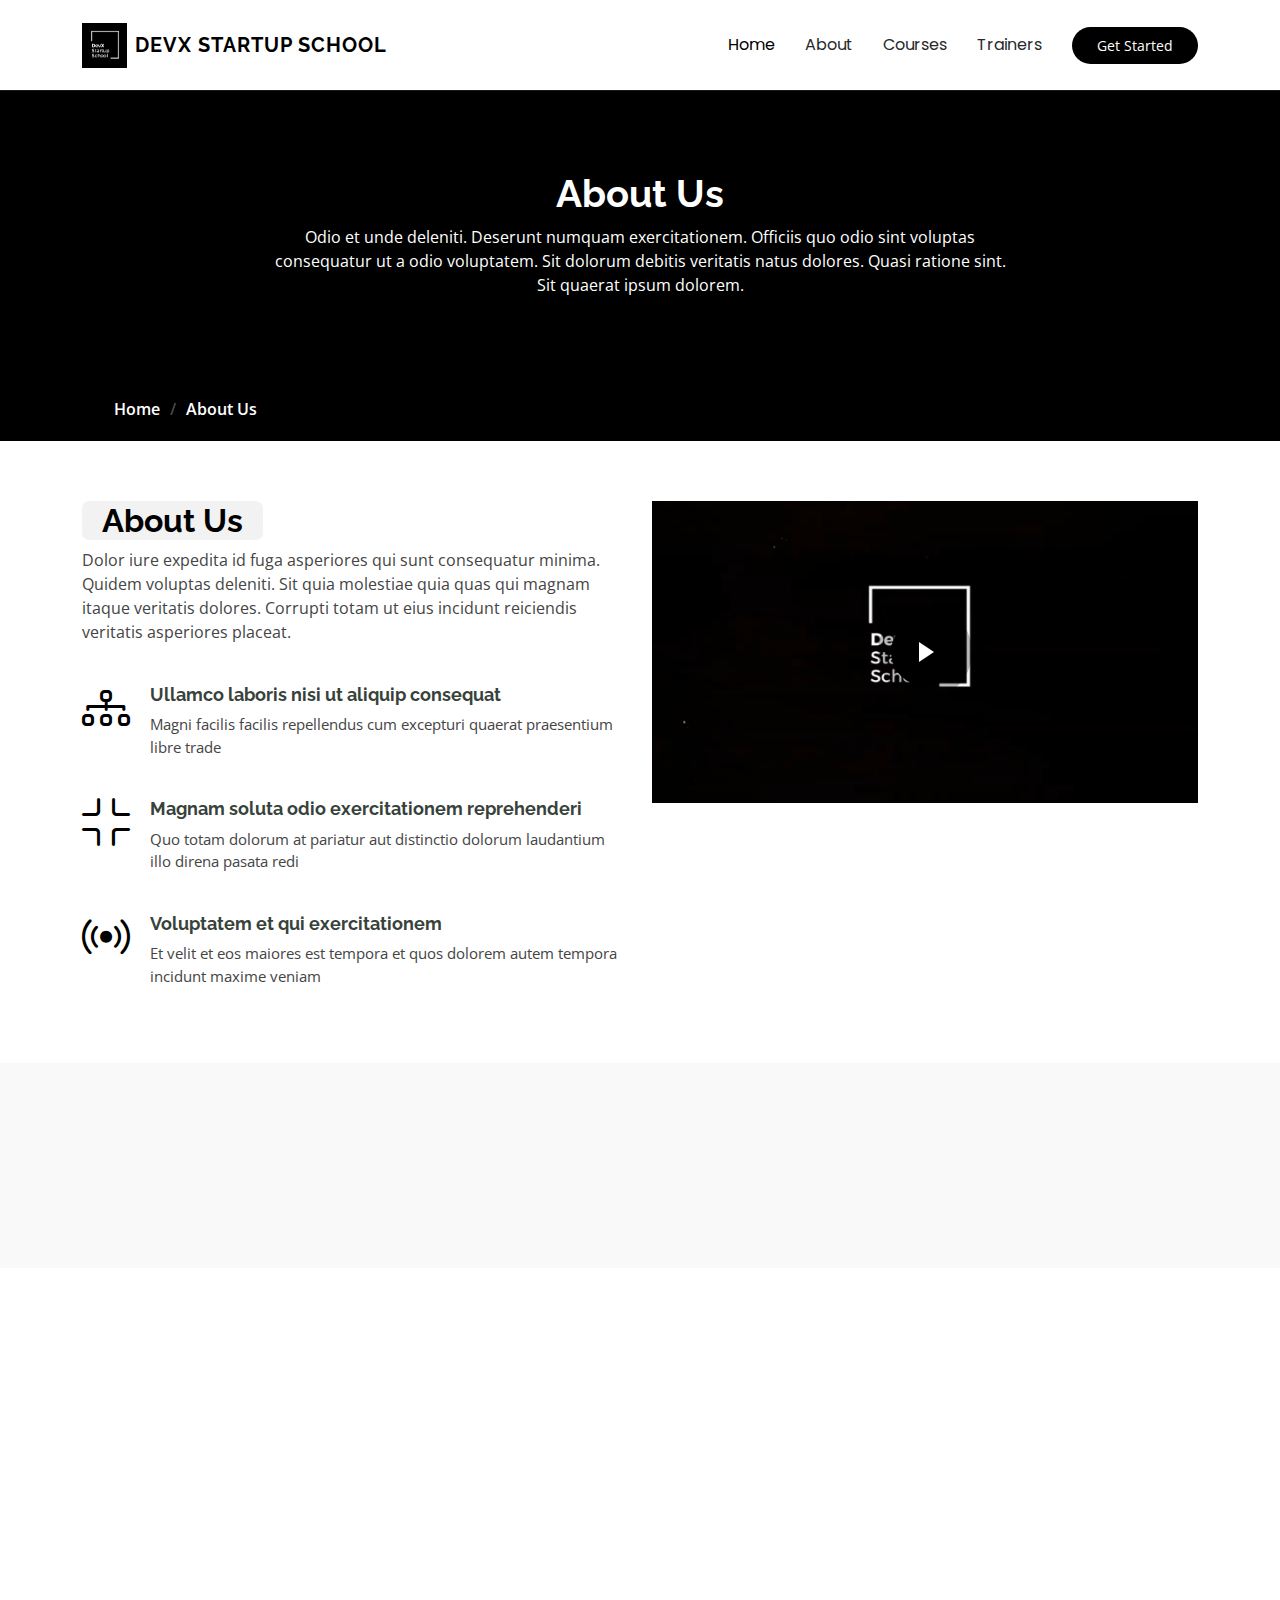
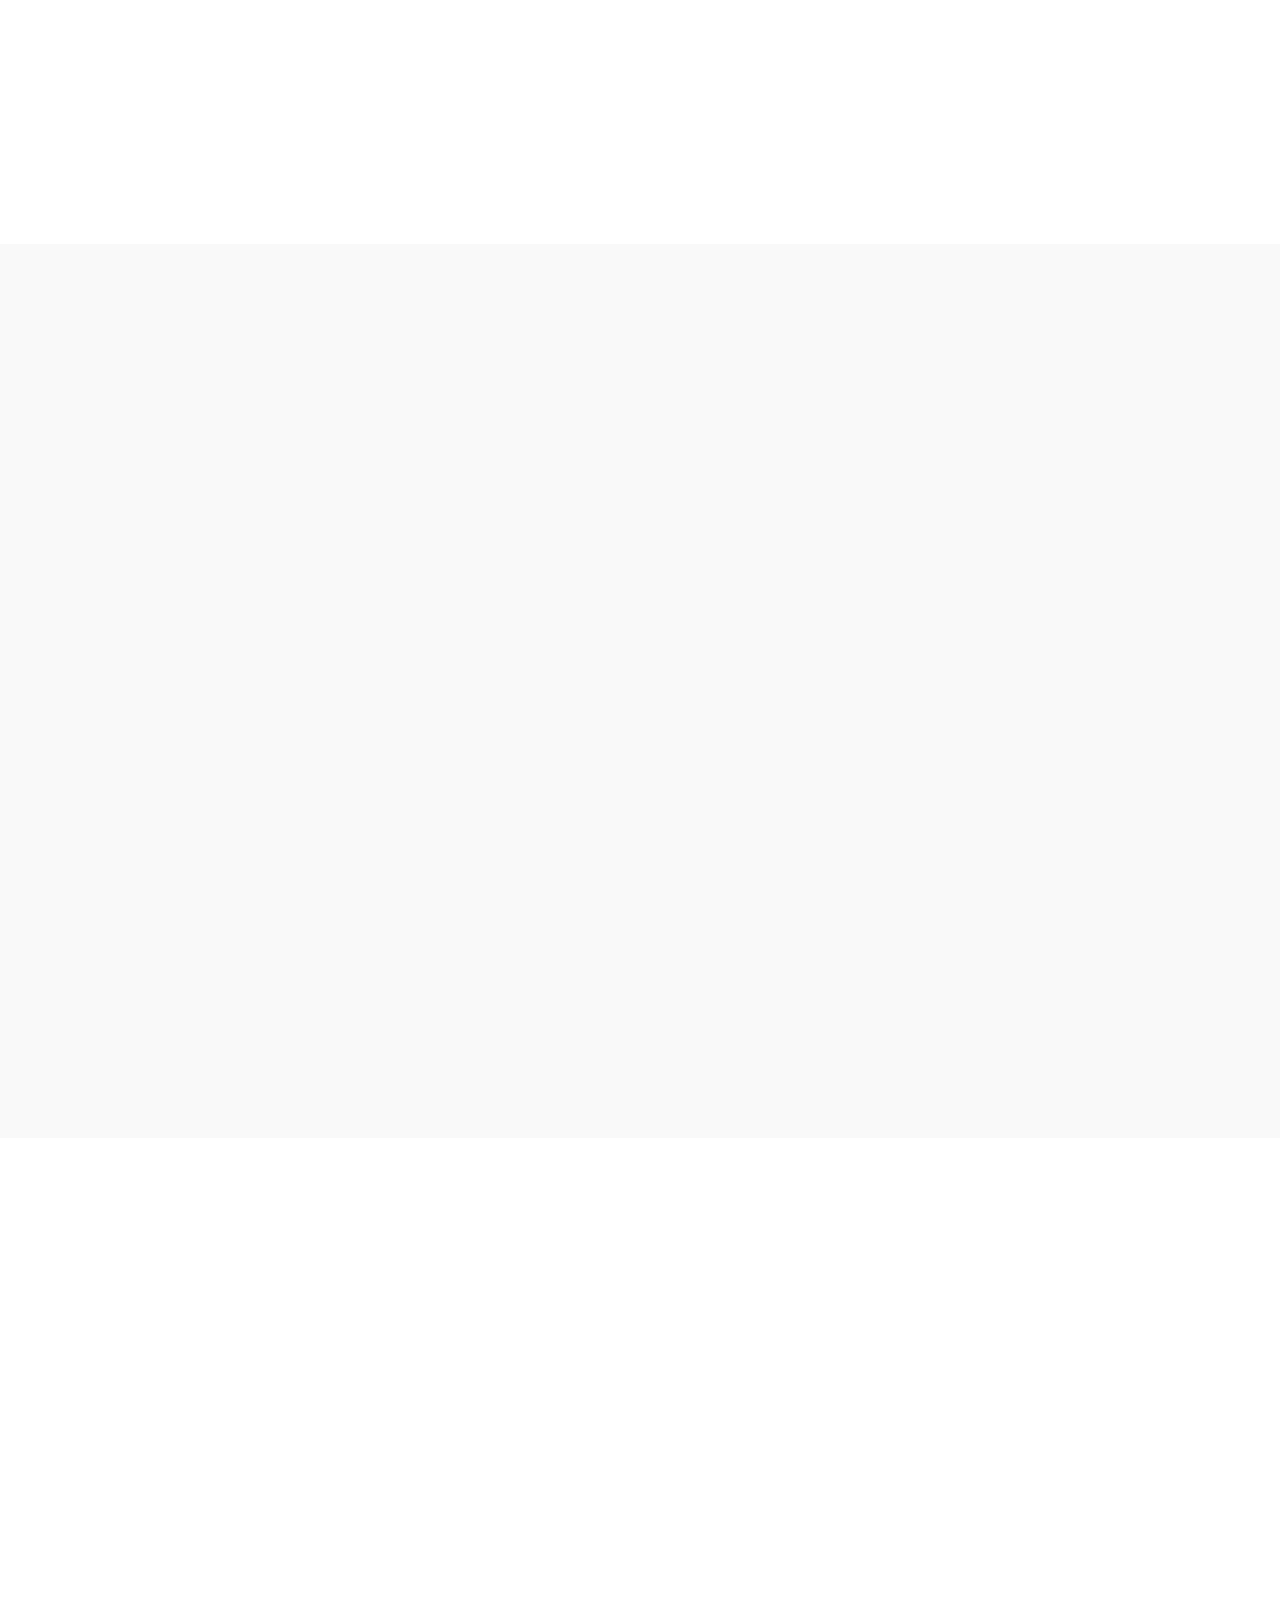
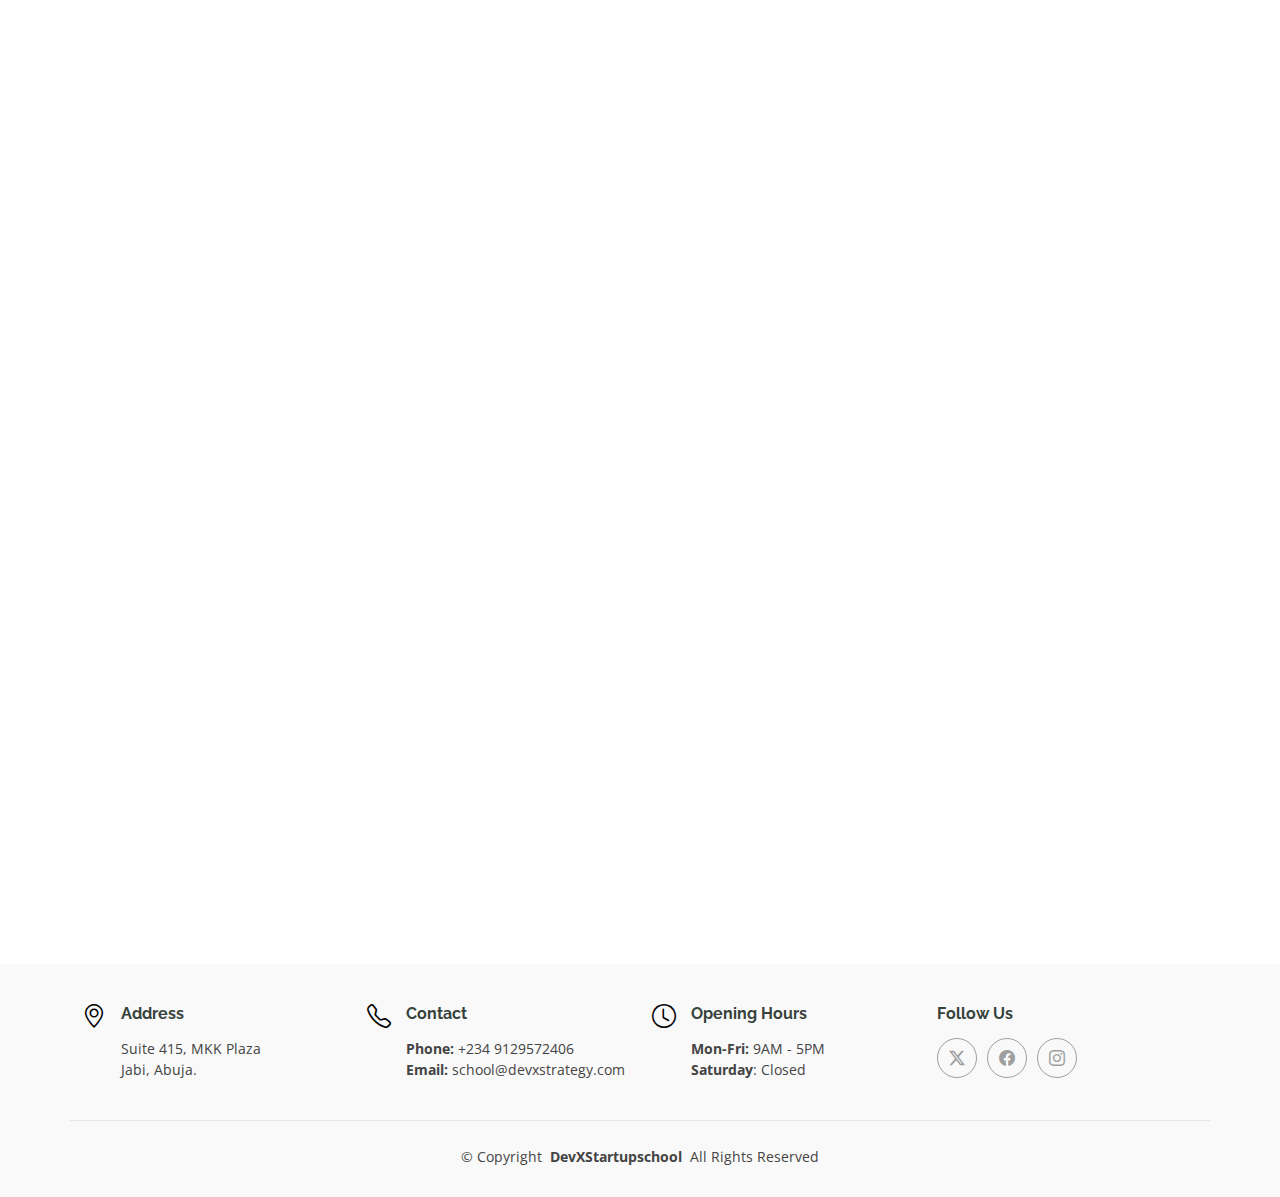
==== about.html @ 25fde594 "first commit" ====
<!DOCTYPE html>
<html lang="en">

<head>
  <meta charset="utf-8">
  <meta content="width=device-width, initial-scale=1.0" name="viewport">
  <title>DevX Startup</title>
  <meta name="description" content="">
  <meta name="keywords" content="">

  <!-- Favicons -->
  <link href="assets/img/favicon.jpg" rel="icon">
  <link href="assets/img/apple-touch-icon.jpg" rel="apple-touch-icon">

  <!-- Fonts -->
  <link href="https://fonts.googleapis.com" rel="preconnect">
  <link href="https://fonts.gstatic.com" rel="preconnect" crossorigin>
  <link href="https://fonts.googleapis.com/css2?family=Open+Sans:ital,wght@0,300;0,400;0,500;0,600;0,700;0,800;1,300;1,400;1,500;1,600;1,700;1,800&family=Poppins:ital,wght@0,100;0,200;0,300;0,400;0,500;0,600;0,700;0,800;0,900;1,100;1,200;1,300;1,400;1,500;1,600;1,700;1,800;1,900&family=Raleway:ital,wght@0,100;0,200;0,300;0,400;0,500;0,600;0,700;0,800;0,900;1,100;1,200;1,300;1,400;1,500;1,600;1,700;1,800;1,900&display=swap" rel="stylesheet">

  <!-- Vendor CSS Files -->
  <link href="assets/vendor/bootstrap/css/bootstrap.min.css" rel="stylesheet">
  <link href="assets/vendor/bootstrap-icons/bootstrap-icons.css" rel="stylesheet">
  <link href="assets/vendor/aos/aos.css" rel="stylesheet">
  <link href="assets/vendor/glightbox/css/glightbox.min.css" rel="stylesheet">
  <link href="assets/vendor/swiper/swiper-bundle.min.css" rel="stylesheet">

  <!-- Main CSS File -->
  <link href="assets/css/main.css" rel="stylesheet">
</head>

<body class="index-page">

  <header id="header" class="header d-flex align-items-center sticky-top">
    <div class="container-fluid container-xl position-relative d-flex align-items-center">

      <a href="index.html" class="logo d-flex align-items-center me-auto">
        <!-- Uncomment the line below if you also wish to use an image logo -->
        <img src="assets/img/logo.jpg" alt="">
        <h1 class="sitename">DEVX STARTUP SCHOOL</h1>
      </a>

      <nav id="navmenu" class="navmenu">
        <ul>
          <li><a href="index.html" class="active">Home<br></a></li>
          <li><a href="about.html">About</a></li>
          <li><a href="courses.html">Courses</a></li>
          <li><a href="trainers.html">Trainers</a></li>
          <!--li><a href="events.html">Events</a></li-->
          <!--li><a href="pricing.html">Pricing</a></li-->
          <!--li class="dropdown"><a href="#"><span>Dropdown</span> <i class="bi bi-chevron-down toggle-dropdown"></i></a>
            <ul>
              <li><a href="#">Dropdown 1</a></li>
              <li class="dropdown"><a href="#"><span>Deep Dropdown</span> <i class="bi bi-chevron-down toggle-dropdown"></i></a>
                <ul>
                  <li><a href="#">Deep Dropdown 1</a></li>
                  <li><a href="#">Deep Dropdown 2</a></li>
                  <li><a href="#">Deep Dropdown 3</a></li>
                  <li><a href="#">Deep Dropdown 4</a></li>
                  <li><a href="#">Deep Dropdown 5</a></li>
                </ul>
              </li>
              <li><a href="#">Dropdown 2</a></li>
              <li><a href="#">Dropdown 3</a></li>
              <li><a href="#">Dropdown 4</a></li>
            </ul>
          </li-->
          <!--li><a href="contact.html">Contact</a></li-->
        </ul>
        <i class="mobile-nav-toggle d-xl-none bi bi-list"></i>
      </nav>

      <a class="btn-getstarted" href="courses.html">Get Started</a>

    </div>
  </header>

  <main class="main">

    <!-- Page Title -->
    <div class="page-title" data-aos="fade">
      <div class="heading">
        <div class="container">
          <div class="row d-flex justify-content-center text-center">
            <div class="col-lg-8">
              <h1>About Us<br></h1>
              <p class="mb-0">Odio et unde deleniti. Deserunt numquam exercitationem. Officiis quo odio sint voluptas consequatur ut a odio voluptatem. Sit dolorum debitis veritatis natus dolores. Quasi ratione sint. Sit quaerat ipsum dolorem.</p>
            </div>
          </div>
        </div>
      </div>
      <nav class="breadcrumbs">
        <div class="container">
          <ol>
            <li><a href="index.html">Home</a></li>
            <li class="current">About Us<br></li>
          </ol>
        </div>
      </nav>
    </div><!-- End Page Title -->

    <!-- About Section -->
    <section id="about" class="about section">

      <div class="container">

        <div class="row gy-4">

          <div class="col-lg-6 position-relative align-self-start order-lg-last order-first" data-aos="fade-up" data-aos-delay="200">
            <img src="assets/img/preview.png" class="img-fluid" alt="">
            <a href="https://www.youtube.com/watch?v=HbZ5a-Qds7k" class="glightbox pulsating-play-btn"></a>
          </div>

          <div class="col-lg-6 content order-last  order-lg-first" data-aos="fade-up" data-aos-delay="100">
            <h3>About Us</h3>
            <p>
              Dolor iure expedita id fuga asperiores qui sunt consequatur minima. Quidem voluptas deleniti. Sit quia molestiae quia quas qui magnam itaque veritatis dolores. Corrupti totam ut eius incidunt reiciendis veritatis asperiores placeat.
            </p>
            <ul>
              <li>
                <i class="bi bi-diagram-3"></i>
                <div>
                  <h5>Ullamco laboris nisi ut aliquip consequat</h5>
                  <p>Magni facilis facilis repellendus cum excepturi quaerat praesentium libre trade</p>
                </div>
              </li>
              <li>
                <i class="bi bi-fullscreen-exit"></i>
                <div>
                  <h5>Magnam soluta odio exercitationem reprehenderi</h5>
                  <p>Quo totam dolorum at pariatur aut distinctio dolorum laudantium illo direna pasata redi</p>
                </div>
              </li>
              <li>
                <i class="bi bi-broadcast"></i>
                <div>
                  <h5>Voluptatem et qui exercitationem</h5>
                  <p>Et velit et eos maiores est tempora et quos dolorem autem tempora incidunt maxime veniam</p>
                </div>
              </li>
            </ul>
          </div>

        </div>

      </div>

    </section><!-- /About Section -->

    <!-- Counts Section -->
    <section id="counts" class="section counts light-background">

      <div class="container" data-aos="fade-up" data-aos-delay="100">

        <div class="row gy-4">

          <div class="col-lg-3 col-md-6">
            <div class="stats-item text-center w-100 h-100">
              <span data-purecounter-start="0" data-purecounter-end="1232" data-purecounter-duration="1" class="purecounter"></span>
              <p>Students</p>
            </div>
          </div><!-- End Stats Item -->

          <div class="col-lg-3 col-md-6">
            <div class="stats-item text-center w-100 h-100">
              <span data-purecounter-start="0" data-purecounter-end="64" data-purecounter-duration="1" class="purecounter"></span>
              <p>Courses</p>
            </div>
          </div><!-- End Stats Item -->

          <div class="col-lg-3 col-md-6">
            <div class="stats-item text-center w-100 h-100">
              <span data-purecounter-start="0" data-purecounter-end="42" data-purecounter-duration="1" class="purecounter"></span>
              <p>Events</p>
            </div>
          </div><!-- End Stats Item -->

          <div class="col-lg-3 col-md-6">
            <div class="stats-item text-center w-100 h-100">
              <span data-purecounter-start="0" data-purecounter-end="24" data-purecounter-duration="1" class="purecounter"></span>
              <p>Trainers</p>
            </div>
          </div><!-- End Stats Item -->

        </div>

      </div>

    </section><!-- /Counts Section -->
    <!-- Why Us Section -->
    <section id="why-us" class="section why-us" >

      <div class="container">

        <div class="row gy-4">

          <div class="col-lg-4" data-aos="fade-up" data-aos-delay="100">
            <div class="why-box">
              <h3>Why Choose Us?</h3>
              <p> We empower individuals to unlock their full potential, whether they're building the
                next big startup or advancing in their careers. Join us as we revolutionize the way individuals
                learn, grow, and succeed. Welcome to DevX Startup School – where empowerment knows
                no boundaries, and dreams are turned into reality.
              </p>
              <div class="text-center">
                <a href="#" class="more-btn"><span>Learn More</span> <i class="bi bi-chevron-right"></i></a>
              </div>
            </div>
          </div><!-- End Why Box -->

          <div class="col-lg-8 d-flex align-items-stretch">
            <div class="row gy-4" data-aos="fade-up" data-aos-delay="200">

              <div class="col-xl-4">
                <div class="icon-box d-flex flex-column justify-content-center align-items-center">
                  <i class="bi bi-clipboard-data"></i>
                  <h4>Education</h4>
                  <p>We provide comprehensive educational resources and programs
                    tailored to the needs of learners via any of our tracks namely:
                    entrepreneurship or employability. </p>
                </div>
              </div><!-- End Icon Box -->

              <div class="col-xl-4" data-aos="fade-up" data-aos-delay="300">
                <div class="icon-box d-flex flex-column justify-content-center align-items-center">
                  <i class="bi bi-gem"></i>
                  <h4>Mentorship</h4>
                  <p>
                    We recognize the importance of guidance from experienced
                    professionals, DevX Startup School offers a robust mentorship
                    program. </p>
                </div>
              </div><!-- End Icon Box -->

              <div class="col-xl-4" data-aos="fade-up" data-aos-delay="400">
                <div class="icon-box d-flex flex-column justify-content-left align-items-center">
                  <i class="bi bi-inboxes"></i>
                  <h4>Linkage</h4>
                  <p>
                    Networking and building connections are critical for startup
                    success. DevX Startup School facilitates linkages by connecting
                    startups with potential investors, partners, and industry experts.</p>
                </div>
              </div><!-- End Icon Box -->

            </div>
          </div>

        </div>

      </div>

    </section><!-- /Why Us Section -->
<!-- About Section -->
<section id="about" class="about section light-background">

  <div class="container" data-aos="fade-up" data-aos-delay="100">
    <div class="row align-items-xl-center gy-5">

      <div class="col-xl-5 content">
        <h3>About Us</h3>
        <h2>who are we ?</h2>
        <p>A dynamic community empowering entrepreneurs and job seekers with the skills needed to thrive via practical courses, mentorship & real-world insights. <b>Our core values are:</b></p>
        <a href="#" class="read-more"><span>Read More</span><i class="bi bi-arrow-right"></i></a>
      </div>

      <div class="col-xl-7">
        <div class="row gy-4 icon-boxes">

          <div class="col-md-6" data-aos="fade-up" data-aos-delay="200">
            <div class="icon-box">
              <i class="bi bi-buildings"></i>
              <h3>Collaboration</h3>
              <p>We recognize the power of
                collaboration and actively seek
                partnerships and alliances that
                amplify our impact and reach.</p>
            </div>
          </div> <!-- End Icon Box -->

          <div class="col-md-6" data-aos="fade-up" data-aos-delay="300">
            <div class="icon-box">
              <i class="bi bi-clipboard-pulse"></i>
              <h3>Innovation</h3>
              <p>
                We foster a culture of innovation
                and creativity, encouraging
                individuals to think outside the
                box and push the boundaries of
                what's possible.</p>
            </div>
          </div> <!-- End Icon Box -->

          <div class="col-md-6" data-aos="fade-up" data-aos-delay="400">
            <div class="icon-box">
              <i class="bi bi-command"></i>
              <h3>Empowerment</h3>
              <p>
                We believe in empowering
                individuals to take control of their
                futures by providing them with
                the knowledge, skills, and support
                they need to succeed.</p>
            </div>
          </div> <!-- End Icon Box -->

          <div class="col-md-6" data-aos="fade-up" data-aos-delay="500">
            <div class="icon-box">
              <i class="bi bi-graph-up-arrow"></i>
              <h3>Continous Learning</h3>
              <p>
                We are committed to lifelong learning
                and professional development,
                continuously evolving and adapting our
                programs to meet the changing needs
                of our students and the market.</p>
            </div>
          </div> <!-- End Icon Box -->

        </div>
      </div>

    </div>
  </div>

</section><!-- /About Section -->


    <!-- Testimonials Section -->
    <section id="testimonials" class="testimonials section">

      <!-- Section Title -->
      <div class="container section-title" data-aos="fade-up">
        <h2>Testimonials</h2>
        <p>What are they saying</p>
      </div><!-- End Section Title -->

      <div class="container" data-aos="fade-up" data-aos-delay="100">

        <div class="swiper init-swiper">
          <script type="application/json" class="swiper-config">
            {
              "loop": true,
              "speed": 600,
              "autoplay": {
                "delay": 5000
              },
              "slidesPerView": "auto",
              "pagination": {
                "el": ".swiper-pagination",
                "type": "bullets",
                "clickable": true
              },
              "breakpoints": {
                "320": {
                  "slidesPerView": 1,
                  "spaceBetween": 40
                },
                "1200": {
                  "slidesPerView": 2,
                  "spaceBetween": 20
                }
              }
            }
          </script>
          <div class="swiper-wrapper">

            <div class="swiper-slide">
              <div class="testimonial-wrap">
                <div class="testimonial-item">
                  <img src="assets/img/testimonials/test4.png" class="testimonial-img" alt="">
                  <h3>Rita Chikwem</h3>
                  <h4>Program manager 
                    African social enterprise workshop (ASEW)</h4>
                  <div class="stars">
                    <i class="bi bi-star-fill"></i><i class="bi bi-star-fill"></i><i class="bi bi-star-fill"></i><i class="bi bi-star-fill"></i><i class="bi bi-star-fill"></i>
                  </div>
                  <p>
                    <i class="bi bi-quote quote-icon-left"></i>
                    <span>It's been exciting and educative. I have gained deeper knowledge on stakeholder management.</span>
                    <i class="bi bi-quote quote-icon-right"></i>
                  </p>
                </div>
              </div>
            </div><!-- End testimonial item -->

            <div class="swiper-slide">
              <div class="testimonial-wrap">
                <div class="testimonial-item">
                  <img src="assets/img/testimonials/test2.png" class="testimonial-img" alt="">
                  <h3>Vera-Cruz O. Emmanuel</h3>
                  <h4>Business Analyst 
                    Medge Foundation Africa</h4>
                  <div class="stars">
                    <i class="bi bi-star-fill"></i><i class="bi bi-star-fill"></i><i class="bi bi-star-fill"></i><i class="bi bi-star-fill"></i><i class="bi bi-star-fill"></i>
                  </div>
                  <p>
                    <i class="bi bi-quote quote-icon-left"></i>
                    <span>Absolutely Insightful, Informative and Inspiring.</span>
                    <i class="bi bi-quote quote-icon-right"></i>
                  </p>
                </div>
              </div>
            </div><!-- End testimonial item -->

            <div class="swiper-slide">
              <div class="testimonial-wrap">
                <div class="testimonial-item">
                  <img src="assets/img/testimonials/test3.png" class="testimonial-img" alt="">
                  <h3>Bukola Taiwo</h3>
                  <h4>Program Assistant 
                    Gender Mobile Initiative</h4>
                  <div class="stars">
                    <i class="bi bi-star-fill"></i><i class="bi bi-star-fill"></i><i class="bi bi-star-fill"></i><i class="bi bi-star-fill"></i><i class="bi bi-star-fill"></i>
                  </div>
                  <p>
                    <i class="bi bi-quote quote-icon-left"></i>
                    <span>My experience was great as I was able to learn at my own pace. The learning platform and the timeline helped me plan my study and learn at my convenience.</span>
                    <i class="bi bi-quote quote-icon-right"></i>
                  </p>
                </div>
              </div>
            </div><!-- End testimonial item -->

            <div class="swiper-slide">
              <div class="testimonial-wrap">
                <div class="testimonial-item">
                  <img src="assets/img/testimonials/test1.png" class="testimonial-img" alt="">
                  <h3>Isioma Faustina Odita</h3>
                  <h4>HR/ Programs Officer
                    Gender Mobile Initiative.</h4>
                  <div class="stars">
                    <i class="bi bi-star-fill"></i><i class="bi bi-star-fill"></i><i class="bi bi-star-fill"></i><i class="bi bi-star-fill"></i><i class="bi bi-star-fill"></i>
                  </div>
                  <p>
                    <i class="bi bi-quote quote-icon-left"></i>
                    <span>It's been very educative. I love the videos on the learning platform and how they have been able to expand the knowledge about nonprofit project management.</span>
                    <i class="bi bi-quote quote-icon-right"></i>
                  </p>
                </div>
              </div>
            </div><!-- End testimonial item -->

            <!--div class="swiper-slide">
              <div class="testimonial-wrap">
                <div class="testimonial-item">
                  <img src="assets/img/testimonials/testimonials-5.jpg" class="testimonial-img" alt="">
                  <h3>John Larson</h3>
                  <h4>Entrepreneur</h4>
                  <div class="stars">
                    <i class="bi bi-star-fill"></i><i class="bi bi-star-fill"></i><i class="bi bi-star-fill"></i><i class="bi bi-star-fill"></i><i class="bi bi-star-fill"></i>
                  </div>
                  <p>
                    <i class="bi bi-quote quote-icon-left"></i>
                    <span>Quis quorum aliqua sint quem legam fore sunt eram irure aliqua veniam tempor noster veniam enim culpa labore duis sunt culpa nulla illum cillum fugiat legam esse veniam culpa fore nisi cillum quid.</span>
                    <i class="bi bi-quote quote-icon-right"></i>
                  </p>
                </div>
              </div>
            </div--><!-- End testimonial item -->

          </div>
          <div class="swiper-pagination"></div>
        </div>

      </div>

    </section><!-- /Testimonials Section -->
     <!-- Faq Section -->
     <section id="faq" class="faq section">

      <!-- Section Title -->
      <div class="container section-title" data-aos="fade-up">
        <span>Frequently Asked Questions</span>
        <h2>Frequently Asked Questions</h2>
        <p>Necessitatibus eius consequatur ex aliquid fuga eum quidem sint consectetur velit</p>
      </div><!-- End Section Title -->

      <div class="container">

        <div class="row justify-content-center">

          <div class="col-lg-10">

            <div class="faq-container">

              <div class="faq-item faq-active" data-aos="fade-up" data-aos-delay="200">
                <i class="faq-icon bi bi-question-circle"></i>
                <h3>Non consectetur a erat nam at lectus urna duis?</h3>
                <div class="faq-content">
                  <p>Feugiat pretium nibh ipsum consequat. Tempus iaculis urna id volutpat lacus laoreet non curabitur gravida. Venenatis lectus magna fringilla urna porttitor rhoncus dolor purus non.</p>
                </div>
                <i class="faq-toggle bi bi-chevron-right"></i>
              </div><!-- End Faq item-->

              <div class="faq-item" data-aos="fade-up" data-aos-delay="300">
                <i class="faq-icon bi bi-question-circle"></i>
                <h3>Feugiat scelerisque varius morbi enim nunc faucibus a pellentesque?</h3>
                <div class="faq-content">
                  <p>Dolor sit amet consectetur adipiscing elit pellentesque habitant morbi. Id interdum velit laoreet id donec ultrices. Fringilla phasellus faucibus scelerisque eleifend donec pretium. Est pellentesque elit ullamcorper dignissim. Mauris ultrices eros in cursus turpis massa tincidunt dui.</p>
                </div>
                <i class="faq-toggle bi bi-chevron-right"></i>
              </div><!-- End Faq item-->

              <div class="faq-item" data-aos="fade-up" data-aos-delay="400">
                <i class="faq-icon bi bi-question-circle"></i>
                <h3>Dolor sit amet consectetur adipiscing elit pellentesque?</h3>
                <div class="faq-content">
                  <p>Eleifend mi in nulla posuere sollicitudin aliquam ultrices sagittis orci. Faucibus pulvinar elementum integer enim. Sem nulla pharetra diam sit amet nisl suscipit. Rutrum tellus pellentesque eu tincidunt. Lectus urna duis convallis convallis tellus. Urna molestie at elementum eu facilisis sed odio morbi quis</p>
                </div>
                <i class="faq-toggle bi bi-chevron-right"></i>
              </div><!-- End Faq item-->

              <div class="faq-item" data-aos="fade-up" data-aos-delay="500">
                <i class="faq-icon bi bi-question-circle"></i>
                <h3>Ac odio tempor orci dapibus. Aliquam eleifend mi in nulla?</h3>
                <div class="faq-content">
                  <p>Dolor sit amet consectetur adipiscing elit pellentesque habitant morbi. Id interdum velit laoreet id donec ultrices. Fringilla phasellus faucibus scelerisque eleifend donec pretium. Est pellentesque elit ullamcorper dignissim. Mauris ultrices eros in cursus turpis massa tincidunt dui.</p>
                </div>
                <i class="faq-toggle bi bi-chevron-right"></i>
              </div><!-- End Faq item-->

              <div class="faq-item" data-aos="fade-up" data-aos-delay="600">
                <i class="faq-icon bi bi-question-circle"></i>
                <h3>Tempus quam pellentesque nec nam aliquam sem et tortor consequat?</h3>
                <div class="faq-content">
                  <p>Molestie a iaculis at erat pellentesque adipiscing commodo. Dignissim suspendisse in est ante in. Nunc vel risus commodo viverra maecenas accumsan. Sit amet nisl suscipit adipiscing bibendum est. Purus gravida quis blandit turpis cursus in</p>
                </div>
                <i class="faq-toggle bi bi-chevron-right"></i>
              </div><!-- End Faq item-->

            </div>

          </div>

        </div>

      </div>

    </section><!-- /Faq Section -->


  </main>
  <footer id="footer" class="footer light-background">

    <div class="container">
      <div class="row gy-3">
        <div class="col-lg-3 col-md-6 d-flex">
          <i class="bi bi-geo-alt icon"></i>
          <div class="address">
            <h4>Address</h4>
            <p>Suite 415, MKK Plaza</p>
            <p>Jabi, Abuja.</p>
            <p></p>
          </div>

        </div>

        <div class="col-lg-3 col-md-6 d-flex">
          <i class="bi bi-telephone icon"></i>
          <div>
            <h4>Contact</h4>
            <p>
              <strong>Phone:</strong> <span>+234 9129572406</span><br>
              <strong>Email:</strong> <span> school@devxstrategy.com</span><br>
            </p>
          </div>
        </div>

        <div class="col-lg-3 col-md-6 d-flex">
          <i class="bi bi-clock icon"></i>
          <div>
            <h4>Opening Hours</h4>
            <p>
              <strong>Mon-Fri:</strong> <span>9AM - 5PM</span><br>
              <strong>Saturday</strong>: <span>Closed</span>
            </p>
          </div>
        </div>

        <div class="col-lg-3 col-md-6">
          <h4>Follow Us</h4>
          <div class="social-links d-flex">
            <a href="#" class="twitter"><i class="bi bi-twitter-x"></i></a>
            <a href="#"><i class="bi bi-facebook"></i></a>
            <a href="https://www.instagram.com/devxstartupschool?igsh=MW9ndjlvaTljam40Zg==" class="instagram"><i class="bi bi-instagram"></i></a>
            <!--a href="#" class="linkedin"><i class="bi bi-linkedin"></i></a-->
          </div>
        </div>

      </div>
    </div>

    <div class="container copyright text-center mt-4">
      <p>© <span>Copyright</span> <strong class="px-1 sitename">DevXStartupschool</strong> <span>All Rights Reserved</span></p>
      <div class="credits">
      </div>
    </div>

  </footer>


  <!-- Scroll Top -->
  <a href="#" id="scroll-top" class="scroll-top d-flex align-items-center justify-content-center"><i class="bi bi-arrow-up-short"></i></a>

  <!-- Preloader -->
  <div id="preloader"></div>

  <!-- Vendor JS Files -->
  <script src="assets/vendor/bootstrap/js/bootstrap.bundle.min.js"></script>
  <script src="assets/vendor/php-email-form/validate.js"></script>
  <script src="assets/vendor/aos/aos.js"></script>
  <script src="assets/vendor/glightbox/js/glightbox.min.js"></script>
  <script src="assets/vendor/purecounter/purecounter_vanilla.js"></script>
  <script src="assets/vendor/swiper/swiper-bundle.min.js"></script>

  <!-- Main JS File -->
  <script src="assets/js/main.js"></script>

</body>

</html>
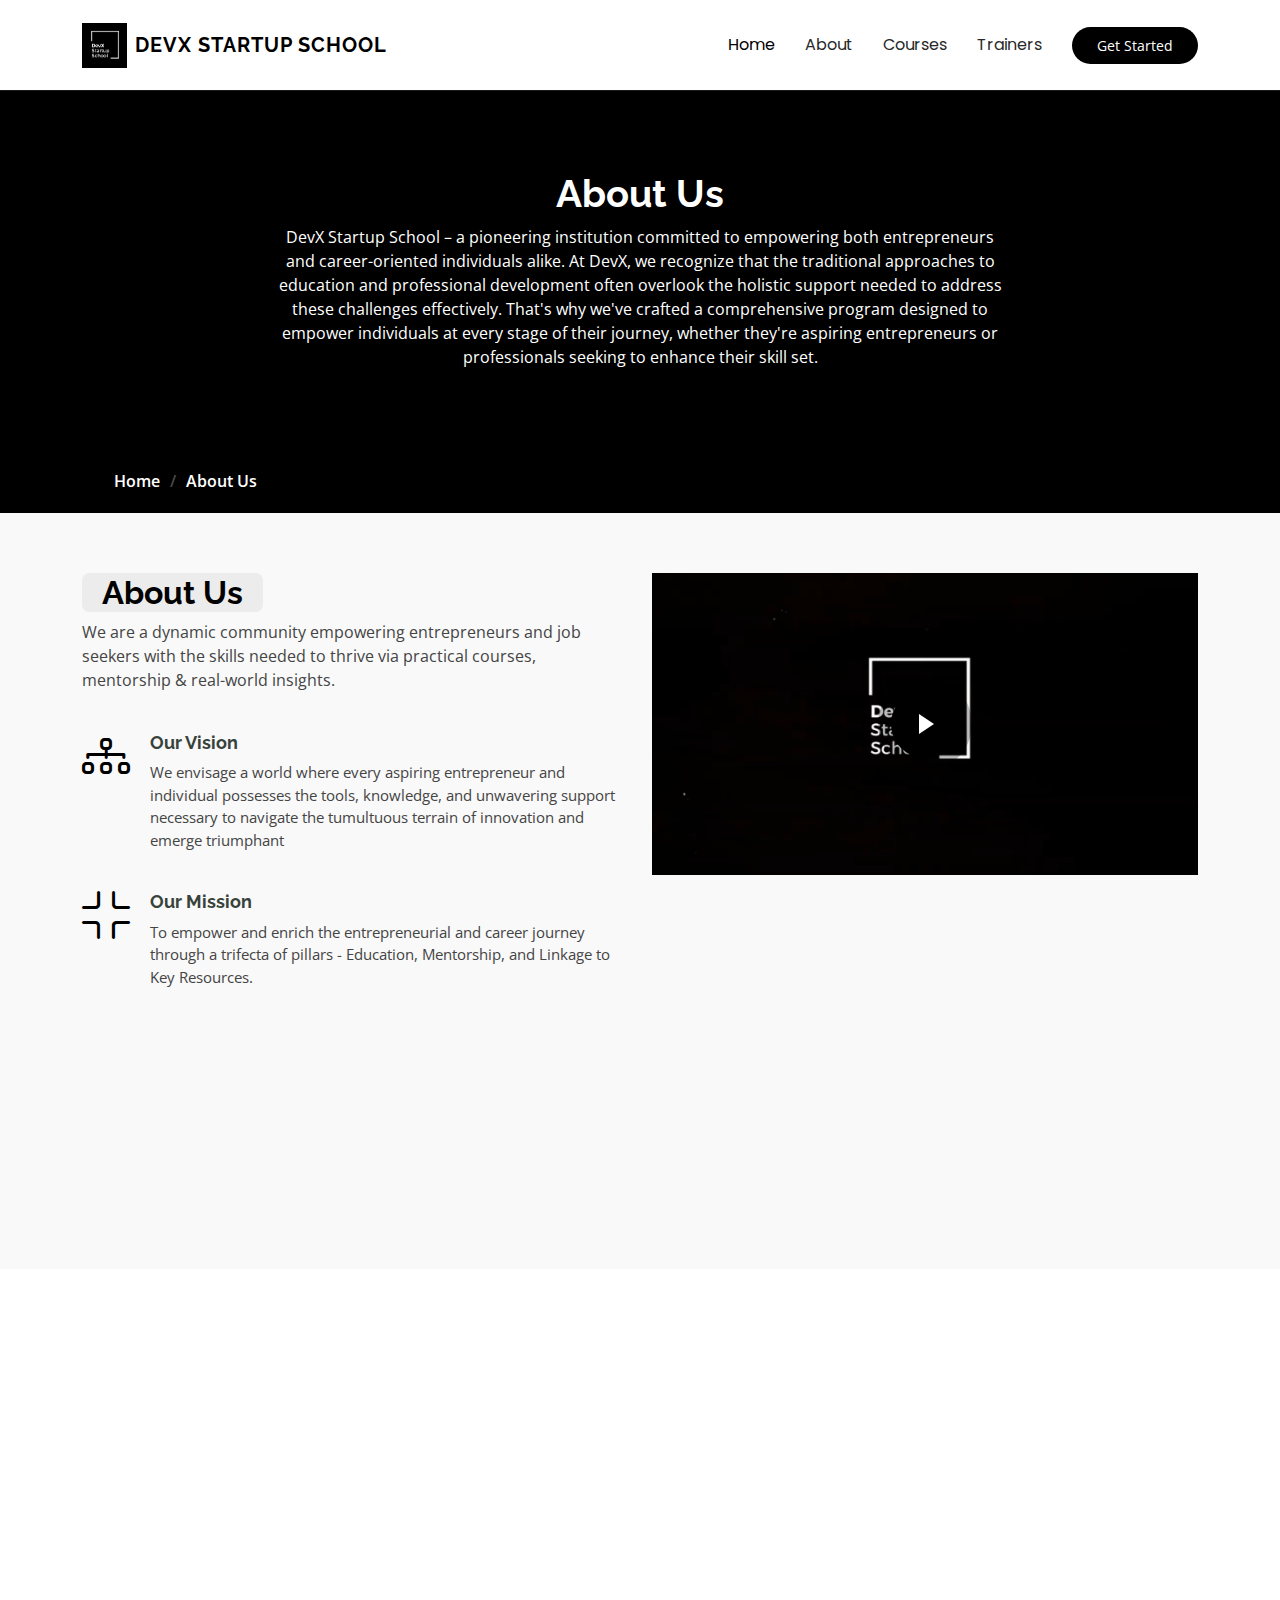
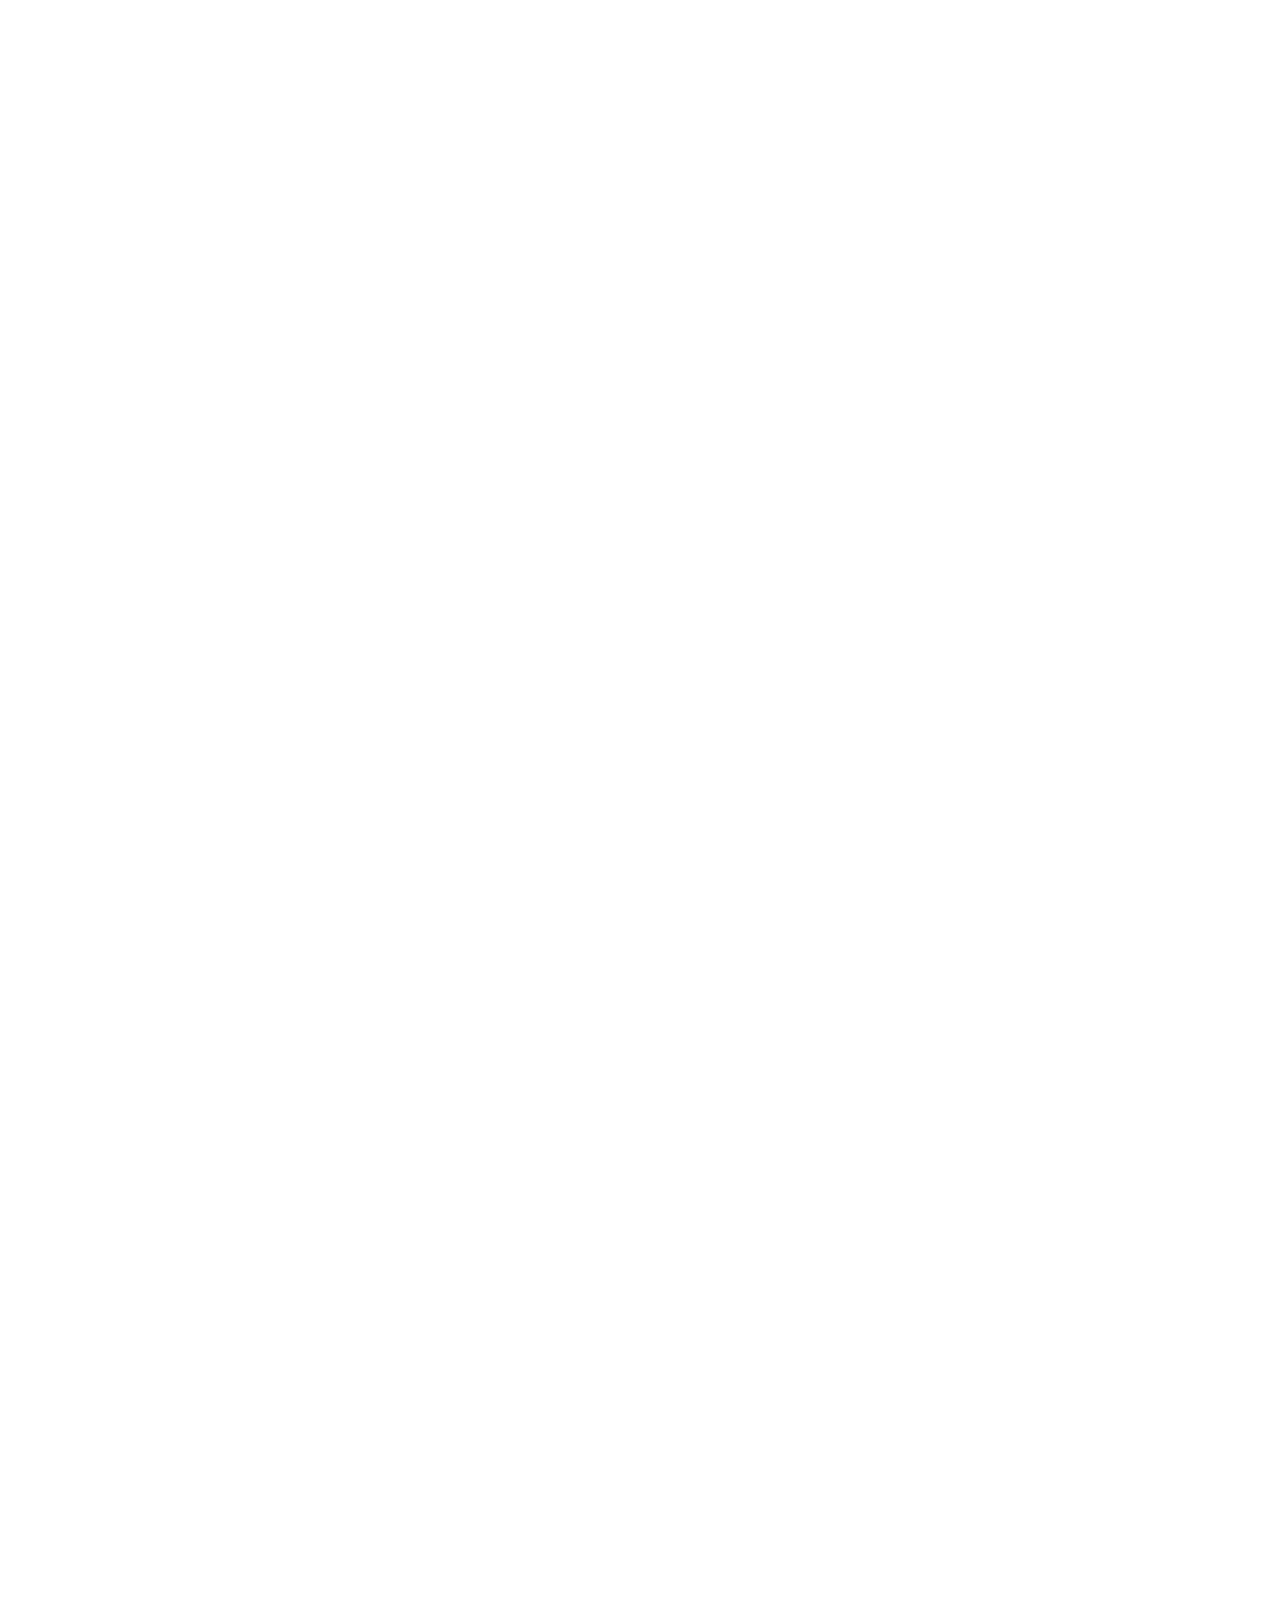
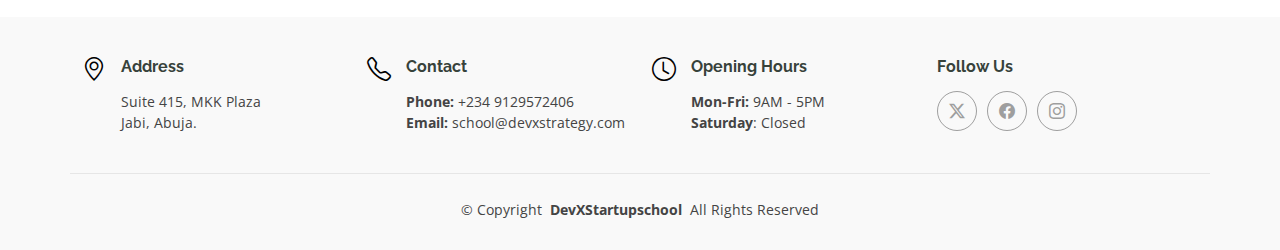
==== commit a103e333: "first commit" ====
--- a/about.html
+++ b/about.html
@@ -83,7 +83,13 @@
           <div class="row d-flex justify-content-center text-center">
             <div class="col-lg-8">
               <h1>About Us<br></h1>
-              <p class="mb-0">Odio et unde deleniti. Deserunt numquam exercitationem. Officiis quo odio sint voluptas consequatur ut a odio voluptatem. Sit dolorum debitis veritatis natus dolores. Quasi ratione sint. Sit quaerat ipsum dolorem.</p>
+              <p class="mb-0">DevX Startup School – a pioneering institution committed to empowering both
+                entrepreneurs and career-oriented individuals alike. At DevX, we recognize that the
+                traditional approaches to education and professional development often overlook the
+                holistic support needed to address these challenges effectively. That's why we've crafted a
+                comprehensive program designed to empower individuals at every stage of their journey,
+                whether they're aspiring entrepreneurs or professionals seeking to enhance their skill set.
+                 </p>
             </div>
           </div>
         </div>
@@ -99,52 +105,59 @@
     </div><!-- End Page Title -->
 
     <!-- About Section -->
-    <section id="about" class="about section">
+    <section id="about" class="about section light-background">
 
       <div class="container">
-
+  
         <div class="row gy-4">
-
+  
           <div class="col-lg-6 position-relative align-self-start order-lg-last order-first" data-aos="fade-up" data-aos-delay="200">
             <img src="assets/img/preview.png" class="img-fluid" alt="">
             <a href="https://www.youtube.com/watch?v=HbZ5a-Qds7k" class="glightbox pulsating-play-btn"></a>
           </div>
-
+  
           <div class="col-lg-6 content order-last  order-lg-first" data-aos="fade-up" data-aos-delay="100">
             <h3>About Us</h3>
             <p>
-              Dolor iure expedita id fuga asperiores qui sunt consequatur minima. Quidem voluptas deleniti. Sit quia molestiae quia quas qui magnam itaque veritatis dolores. Corrupti totam ut eius incidunt reiciendis veritatis asperiores placeat.
-            </p>
+              We are a dynamic community empowering entrepreneurs and job seekers with the skills needed to thrive via practical courses, mentorship & real-world insights.           </p>
             <ul>
               <li>
                 <i class="bi bi-diagram-3"></i>
                 <div>
-                  <h5>Ullamco laboris nisi ut aliquip consequat</h5>
-                  <p>Magni facilis facilis repellendus cum excepturi quaerat praesentium libre trade</p>
+                  <h5>Our Vision</h5>
+                  <p>We envisage a world where every aspiring
+                    entrepreneur and individual possesses the
+                    tools, knowledge, and unwavering support
+                    necessary to navigate the tumultuous terrain
+                    of innovation and emerge triumphant</p>
                 </div>
               </li>
               <li>
                 <i class="bi bi-fullscreen-exit"></i>
                 <div>
-                  <h5>Magnam soluta odio exercitationem reprehenderi</h5>
-                  <p>Quo totam dolorum at pariatur aut distinctio dolorum laudantium illo direna pasata redi</p>
+                  <h5>Our Mission</h5>
+                  <p>To empower and enrich the entrepreneurial
+                    and career journey through a trifecta of
+                    pillars - Education, Mentorship, and Linkage
+                    to Key Resources.</p>
                 </div>
               </li>
-              <li>
+              <!--li>
                 <i class="bi bi-broadcast"></i>
                 <div>
                   <h5>Voluptatem et qui exercitationem</h5>
                   <p>Et velit et eos maiores est tempora et quos dolorem autem tempora incidunt maxime veniam</p>
                 </div>
-              </li>
+              </li-->
             </ul>
           </div>
-
-        </div>
-
-      </div>
-
+  
+        </div>
+  
+      </div>
+  
     </section><!-- /About Section -->
+  <!-- /About Section -->
 
     <!-- Counts Section -->
     <section id="counts" class="section counts light-background">
@@ -250,80 +263,6 @@
       </div>
 
     </section><!-- /Why Us Section -->
-<!-- About Section -->
-<section id="about" class="about section light-background">
-
-  <div class="container" data-aos="fade-up" data-aos-delay="100">
-    <div class="row align-items-xl-center gy-5">
-
-      <div class="col-xl-5 content">
-        <h3>About Us</h3>
-        <h2>who are we ?</h2>
-        <p>A dynamic community empowering entrepreneurs and job seekers with the skills needed to thrive via practical courses, mentorship & real-world insights. <b>Our core values are:</b></p>
-        <a href="#" class="read-more"><span>Read More</span><i class="bi bi-arrow-right"></i></a>
-      </div>
-
-      <div class="col-xl-7">
-        <div class="row gy-4 icon-boxes">
-
-          <div class="col-md-6" data-aos="fade-up" data-aos-delay="200">
-            <div class="icon-box">
-              <i class="bi bi-buildings"></i>
-              <h3>Collaboration</h3>
-              <p>We recognize the power of
-                collaboration and actively seek
-                partnerships and alliances that
-                amplify our impact and reach.</p>
-            </div>
-          </div> <!-- End Icon Box -->
-
-          <div class="col-md-6" data-aos="fade-up" data-aos-delay="300">
-            <div class="icon-box">
-              <i class="bi bi-clipboard-pulse"></i>
-              <h3>Innovation</h3>
-              <p>
-                We foster a culture of innovation
-                and creativity, encouraging
-                individuals to think outside the
-                box and push the boundaries of
-                what's possible.</p>
-            </div>
-          </div> <!-- End Icon Box -->
-
-          <div class="col-md-6" data-aos="fade-up" data-aos-delay="400">
-            <div class="icon-box">
-              <i class="bi bi-command"></i>
-              <h3>Empowerment</h3>
-              <p>
-                We believe in empowering
-                individuals to take control of their
-                futures by providing them with
-                the knowledge, skills, and support
-                they need to succeed.</p>
-            </div>
-          </div> <!-- End Icon Box -->
-
-          <div class="col-md-6" data-aos="fade-up" data-aos-delay="500">
-            <div class="icon-box">
-              <i class="bi bi-graph-up-arrow"></i>
-              <h3>Continous Learning</h3>
-              <p>
-                We are committed to lifelong learning
-                and professional development,
-                continuously evolving and adapting our
-                programs to meet the changing needs
-                of our students and the market.</p>
-            </div>
-          </div> <!-- End Icon Box -->
-
-        </div>
-      </div>
-
-    </div>
-  </div>
-
-</section><!-- /About Section -->
-
 
     <!-- Testimonials Section -->
     <section id="testimonials" class="testimonials section">
@@ -466,13 +405,13 @@
 
     </section><!-- /Testimonials Section -->
      <!-- Faq Section -->
-     <section id="faq" class="faq section">
+    <section id="faq" class="faq section">
 
       <!-- Section Title -->
       <div class="container section-title" data-aos="fade-up">
-        <span>Frequently Asked Questions</span>
+        <!--span>Frequently Asked Questions</-->
         <h2>Frequently Asked Questions</h2>
-        <p>Necessitatibus eius consequatur ex aliquid fuga eum quidem sint consectetur velit</p>
+        <p>Curious About DevX Startup School? Explore Our FAQs</p>
       </div><!-- End Section Title -->
 
       <div class="container">
@@ -485,45 +424,52 @@
 
               <div class="faq-item faq-active" data-aos="fade-up" data-aos-delay="200">
                 <i class="faq-icon bi bi-question-circle"></i>
-                <h3>Non consectetur a erat nam at lectus urna duis?</h3>
+                <h3>Who is DevX Startup School for?</h3>
                 <div class="faq-content">
-                  <p>Feugiat pretium nibh ipsum consequat. Tempus iaculis urna id volutpat lacus laoreet non curabitur gravida. Venenatis lectus magna fringilla urna porttitor rhoncus dolor purus non.</p>
+                  <p>Our programs are designed for two primary groups:
+
+                    Aspiring Entrepreneurs: Individuals with startup ideas or those looking to build their own businesses.
+                    Career-Oriented Individuals: Professionals seeking to enhance their skillset, advance their careers, and navigate the complexities of the modern job market.</p>
                 </div>
                 <i class="faq-toggle bi bi-chevron-right"></i>
               </div><!-- End Faq item-->
 
               <div class="faq-item" data-aos="fade-up" data-aos-delay="300">
                 <i class="faq-icon bi bi-question-circle"></i>
-                <h3>Feugiat scelerisque varius morbi enim nunc faucibus a pellentesque?</h3>
+                <h3>What makes DevX Startup School different?</h3>
                 <div class="faq-content">
-                  <p>Dolor sit amet consectetur adipiscing elit pellentesque habitant morbi. Id interdum velit laoreet id donec ultrices. Fringilla phasellus faucibus scelerisque eleifend donec pretium. Est pellentesque elit ullamcorper dignissim. Mauris ultrices eros in cursus turpis massa tincidunt dui.</p>
+                  <p>
+                    Unlike traditional educational institutions, DevX Startup School takes a holistic approach. We focus not only on skill acquisition but also on providing valuable networks, mentorship, and practical guidance. We believe in fostering meaningful connections and providing comprehensive support to transform aspirations into tangible achievements.</p>
                 </div>
                 <i class="faq-toggle bi bi-chevron-right"></i>
               </div><!-- End Faq item-->
 
               <div class="faq-item" data-aos="fade-up" data-aos-delay="400">
                 <i class="faq-icon bi bi-question-circle"></i>
-                <h3>Dolor sit amet consectetur adipiscing elit pellentesque?</h3>
+                <h3>Does DevX Startup school offer any guarantees or job placement assistance?</h3>
                 <div class="faq-content">
-                  <p>Eleifend mi in nulla posuere sollicitudin aliquam ultrices sagittis orci. Faucibus pulvinar elementum integer enim. Sem nulla pharetra diam sit amet nisl suscipit. Rutrum tellus pellentesque eu tincidunt. Lectus urna duis convallis convallis tellus. Urna molestie at elementum eu facilisis sed odio morbi quis</p>
+                  <p>
+                    While we don't offer direct job placement guarantees, we are committed to providing our students with the skills, network, and resources needed to succeed in their job search or entrepreneurial endeavors. We offer career coaching, resume workshops, and networking opportunities to maximize their chances of success.</p>
                 </div>
                 <i class="faq-toggle bi bi-chevron-right"></i>
               </div><!-- End Faq item-->
 
               <div class="faq-item" data-aos="fade-up" data-aos-delay="500">
                 <i class="faq-icon bi bi-question-circle"></i>
-                <h3>Ac odio tempor orci dapibus. Aliquam eleifend mi in nulla?</h3>
+                <h3>What is the curriculum like?</h3>
                 <div class="faq-content">
-                  <p>Dolor sit amet consectetur adipiscing elit pellentesque habitant morbi. Id interdum velit laoreet id donec ultrices. Fringilla phasellus faucibus scelerisque eleifend donec pretium. Est pellentesque elit ullamcorper dignissim. Mauris ultrices eros in cursus turpis massa tincidunt dui.</p>
+                  <p>
+                    Our curriculum is designed to be practical, engaging, and relevant to current industry demands. We combine theoretical knowledge with hands-on projects, case studies, and real-world simulations to ensure our students gain applicable skills.</p>
                 </div>
                 <i class="faq-toggle bi bi-chevron-right"></i>
               </div><!-- End Faq item-->
 
               <div class="faq-item" data-aos="fade-up" data-aos-delay="600">
                 <i class="faq-icon bi bi-question-circle"></i>
-                <h3>Tempus quam pellentesque nec nam aliquam sem et tortor consequat?</h3>
+                <h3>Do you offer any certifications upon completion?</h3>
                 <div class="faq-content">
-                  <p>Molestie a iaculis at erat pellentesque adipiscing commodo. Dignissim suspendisse in est ante in. Nunc vel risus commodo viverra maecenas accumsan. Sit amet nisl suscipit adipiscing bibendum est. Purus gravida quis blandit turpis cursus in</p>
+                  <p>
+                    Yes,Upon completion of our programs, students receive a certificate of completion recognizing their participation and acquired skills.</p>
                 </div>
                 <i class="faq-toggle bi bi-chevron-right"></i>
               </div><!-- End Faq item-->
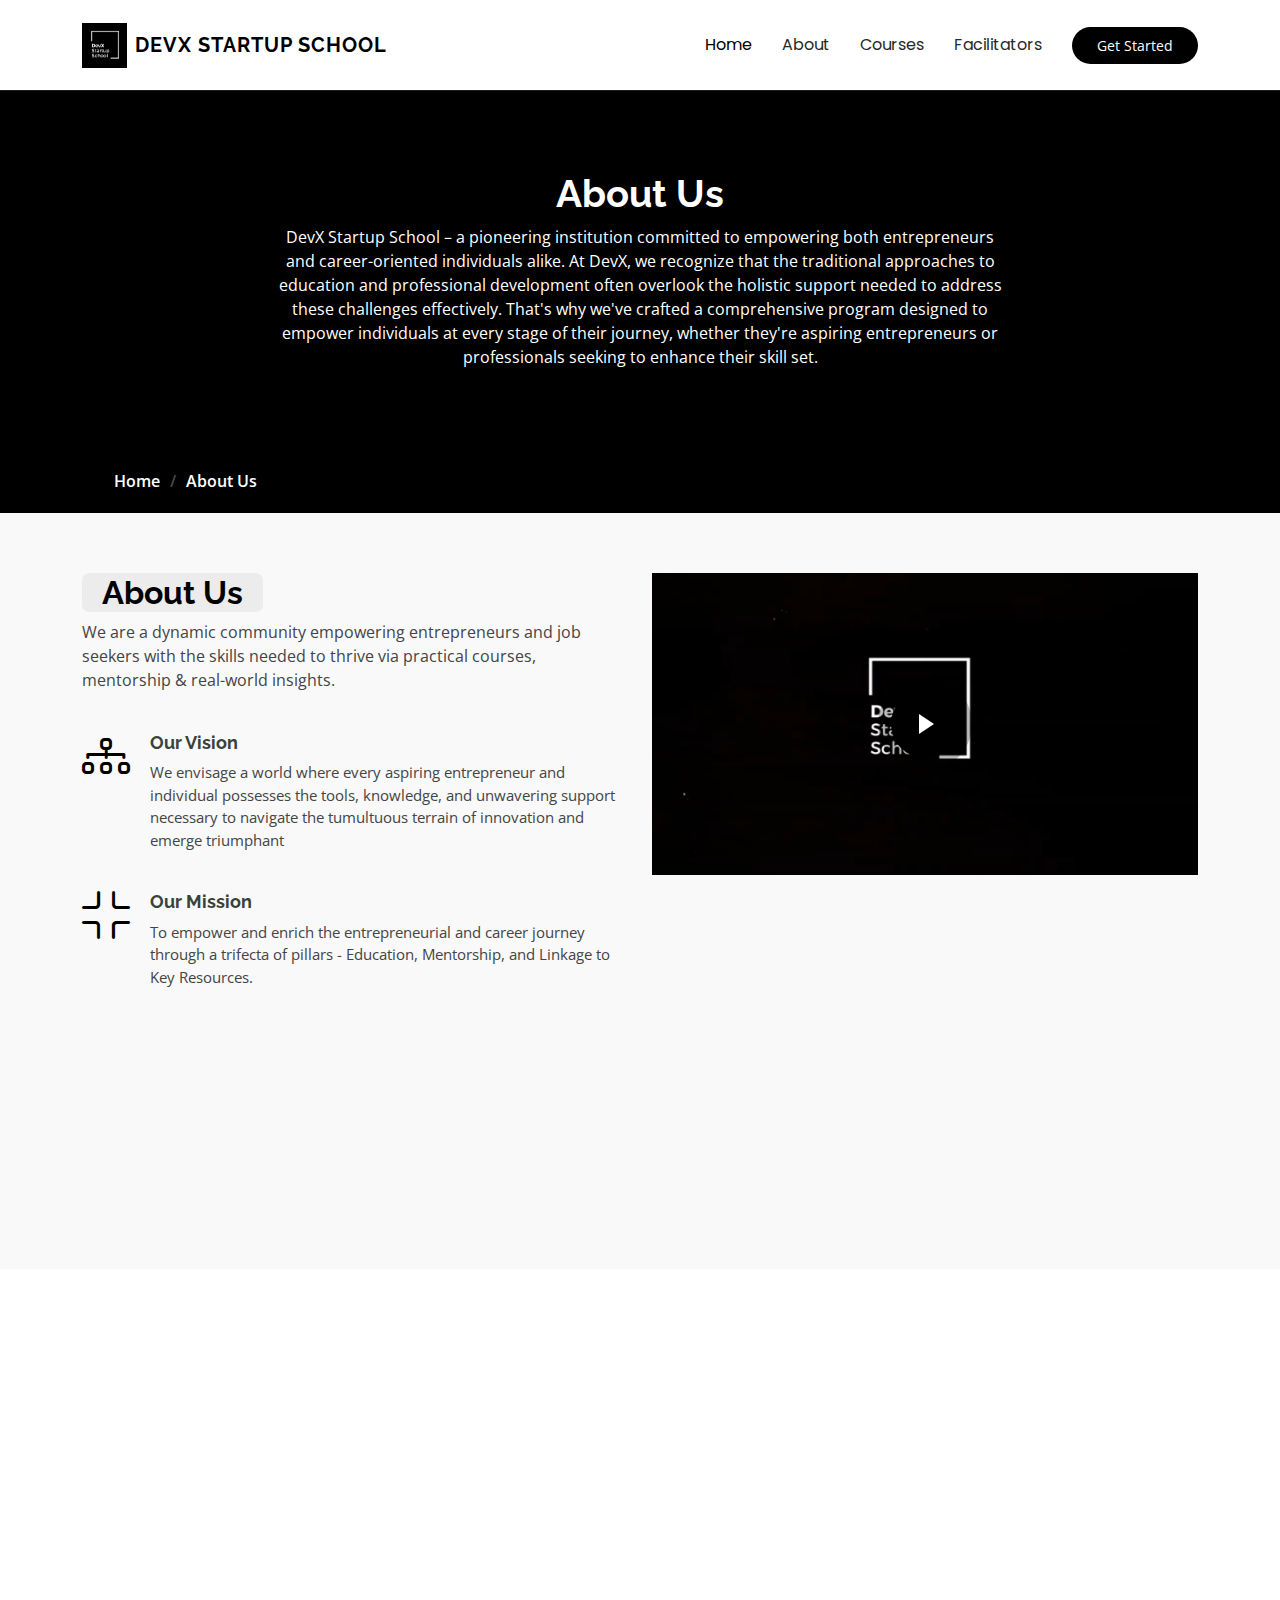
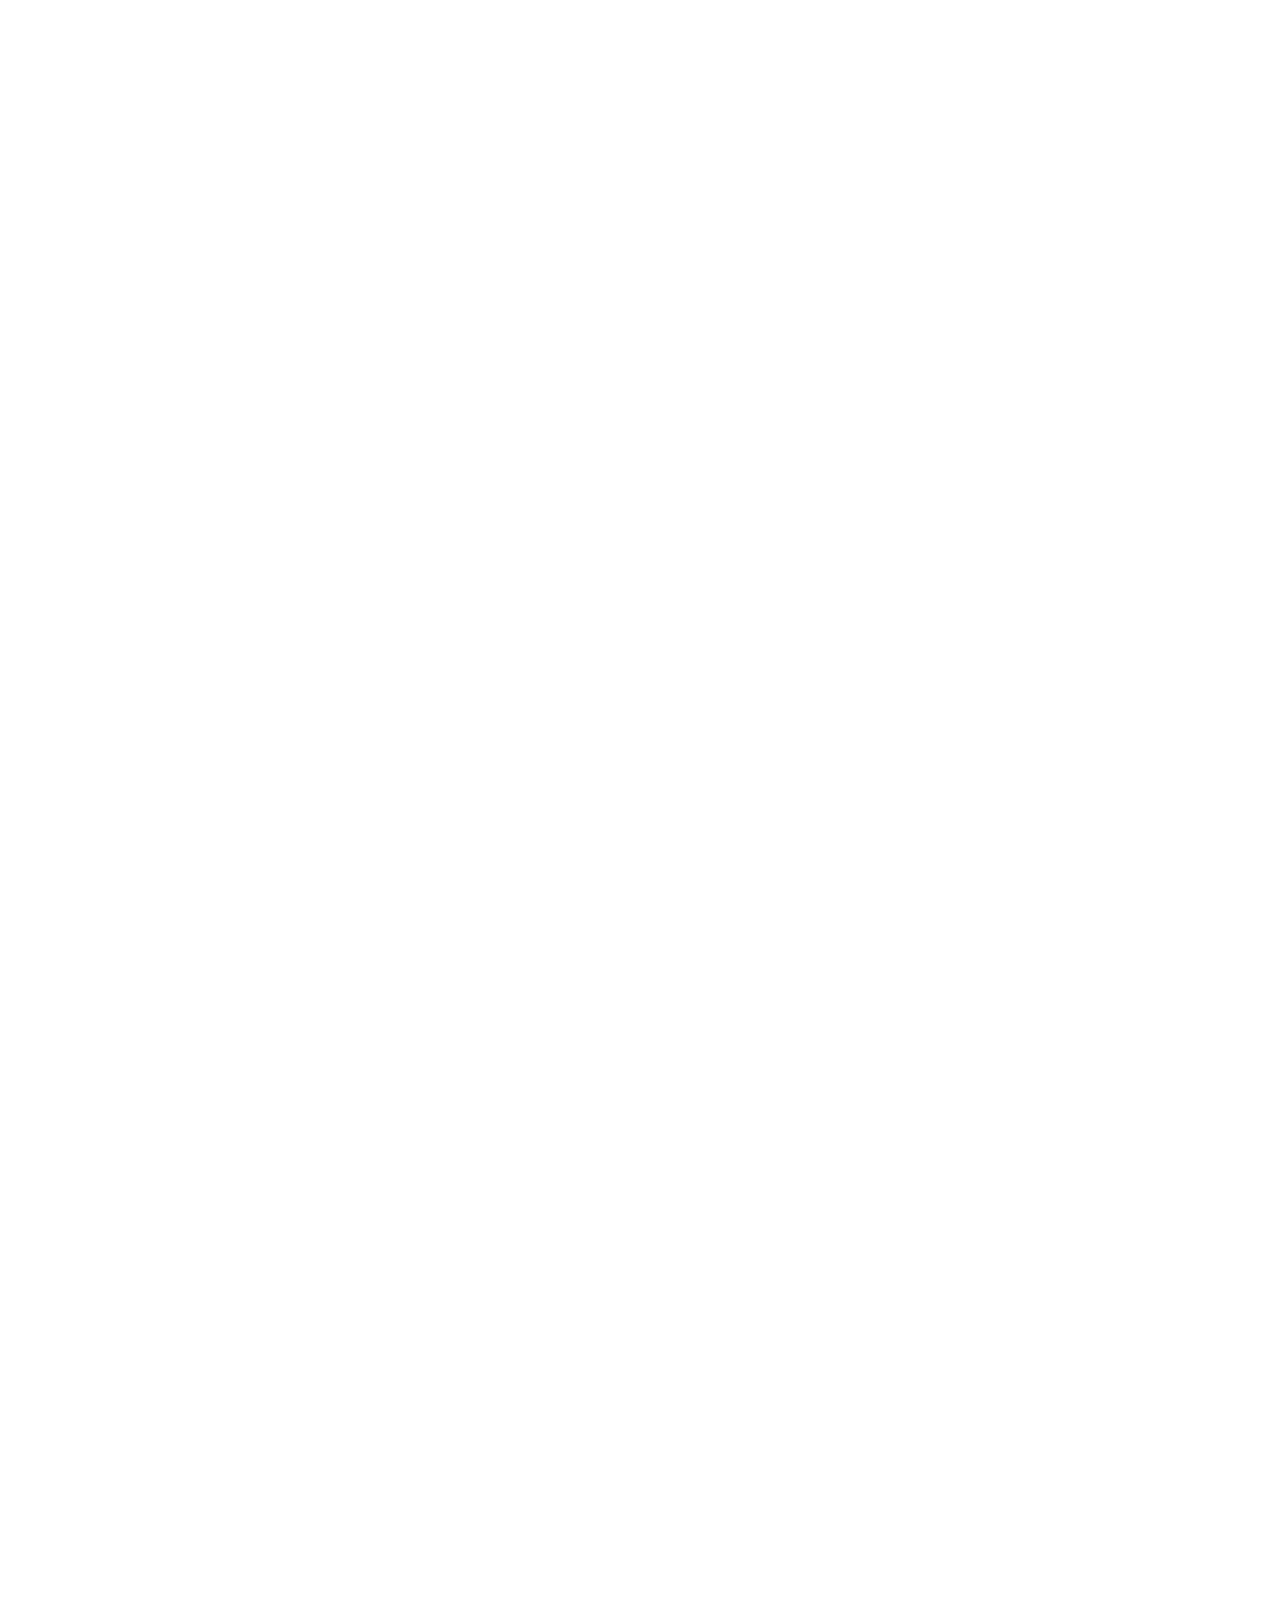
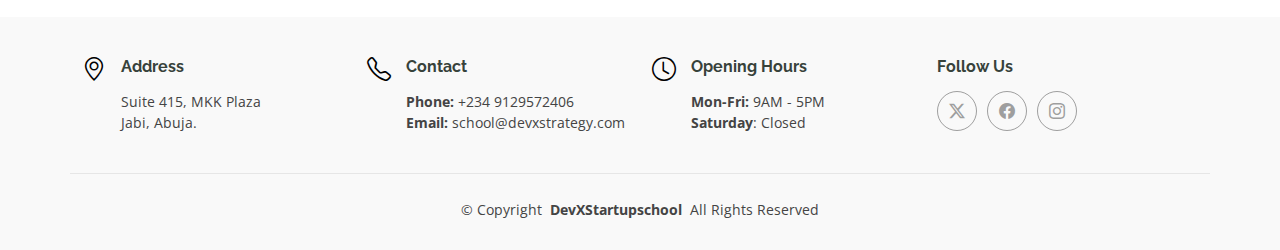
==== commit ac639676: "first commit" ====
--- a/about.html
+++ b/about.html
@@ -44,7 +44,7 @@
           <li><a href="index.html" class="active">Home<br></a></li>
           <li><a href="about.html">About</a></li>
           <li><a href="courses.html">Courses</a></li>
-          <li><a href="trainers.html">Trainers</a></li>
+          <li><a href="trainers.html">Facilitators</a></li>
           <!--li><a href="events.html">Events</a></li-->
           <!--li><a href="pricing.html">Pricing</a></li-->
           <!--li class="dropdown"><a href="#"><span>Dropdown</span> <i class="bi bi-chevron-down toggle-dropdown"></i></a>
